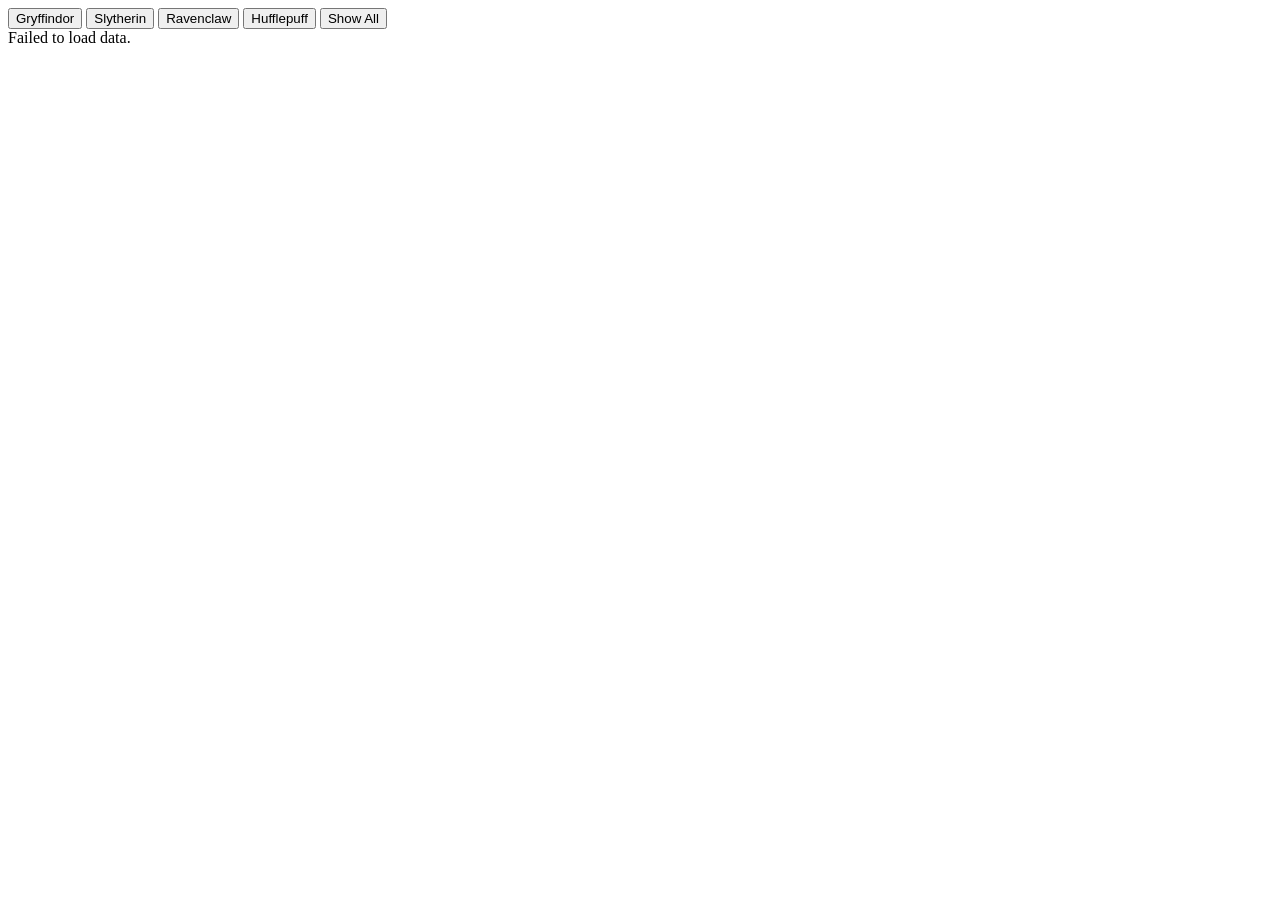
==== index.html @ bd9358ef "added house filtering and helper function for text and styles" ====
<!DOCTYPE html>
<html lang="en">
<head>
    <meta charset="UTF-8">
    <meta name="viewport" content="width=device-width, initial-scale=1.0">
    <title>Document</title>
    <link rel="stylesheet" href="style.css" />
</head>
<body>
    <header></header>
    <main>
        <!-- House filter buttons -->
        <button onclick="filterByHouse('Gryffindor')">Gryffindor</button>
        <button onclick="filterByHouse('Slytherin')">Slytherin</button>
        <button onclick="filterByHouse('Ravenclaw')">Ravenclaw</button>
        <button onclick="filterByHouse('Hufflepuff')">Hufflepuff</button>
        <button onclick="filterByHouse('')">Show All</button>
        
        <div id="output"></div>
    </main>
    <script src="script.js"></script>
</body>
</html>
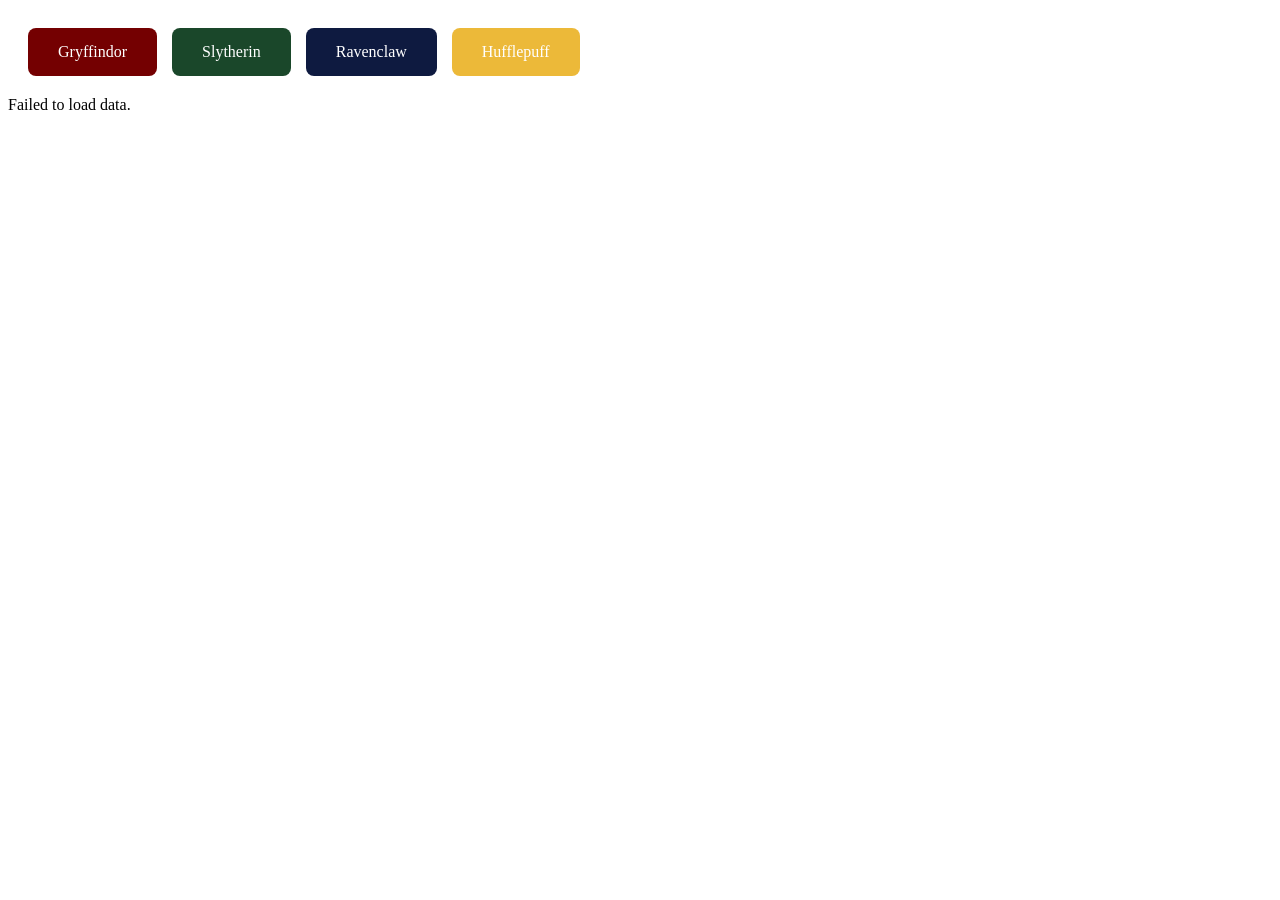
==== commit 726b1e08: "0.1.2.1 house filtering" ====
--- a/index.html
+++ b/index.html
@@ -9,13 +9,7 @@
 <body>
     <header></header>
     <main>
-        <!-- House filter buttons -->
-        <button onclick="filterByHouse('Gryffindor')">Gryffindor</button>
-        <button onclick="filterByHouse('Slytherin')">Slytherin</button>
-        <button onclick="filterByHouse('Ravenclaw')">Ravenclaw</button>
-        <button onclick="filterByHouse('Hufflepuff')">Hufflepuff</button>
-        <button onclick="filterByHouse('')">Show All</button>
-        
+        <div id="house-filters"></div>
         <div id="output"></div>
     </main>
     <script src="script.js"></script>
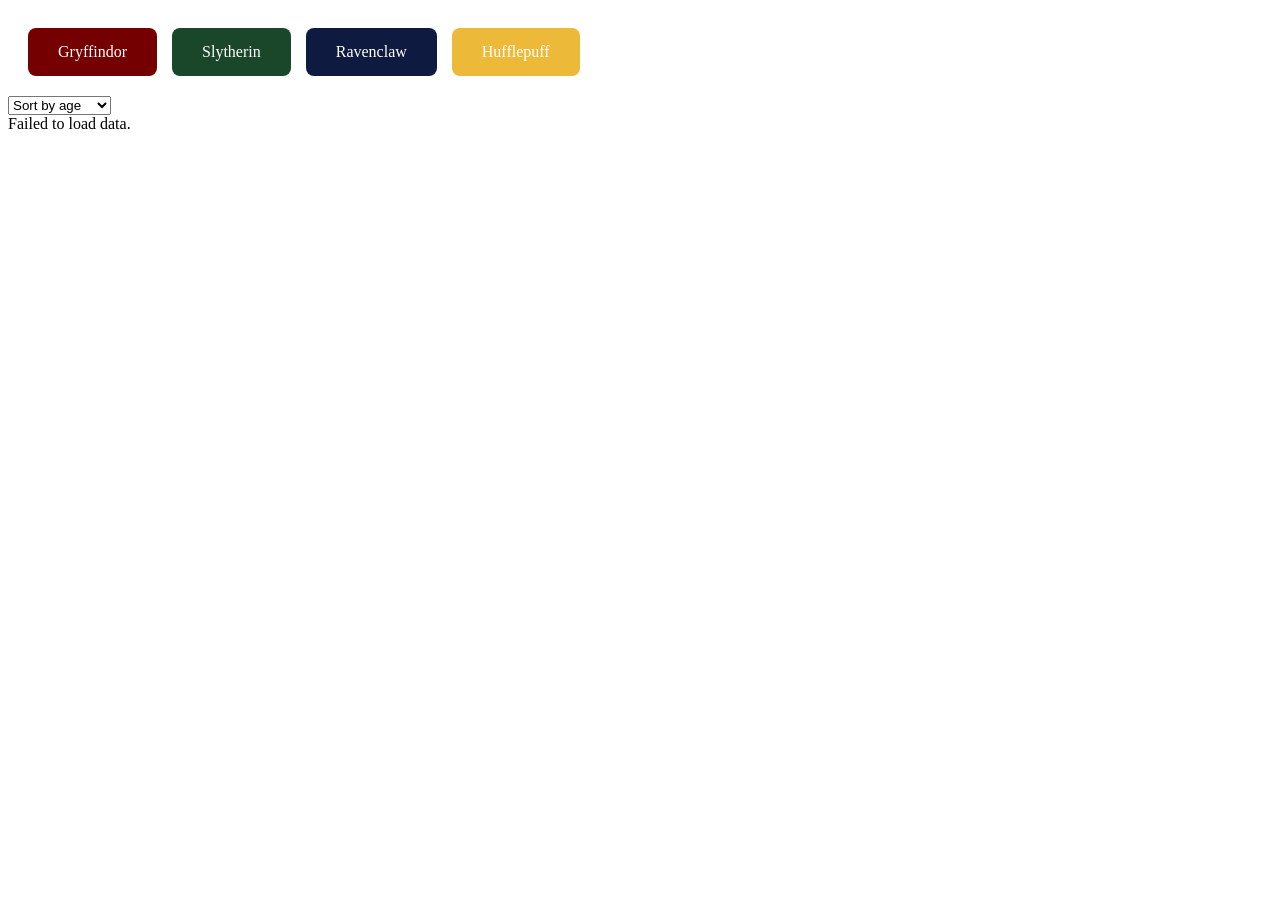
==== commit 682a300b: "0.1.2.2 added age filtering" ====
--- a/index.html
+++ b/index.html
@@ -10,6 +10,11 @@
     <header></header>
     <main>
         <div id="house-filters"></div>
+        <select id="sorting-dropdown">
+            <option value="">Sort by age</option>
+            <option value="youngest">Youngest first</option>
+            <option value="oldest">Oldest first</option>
+        </select>
         <div id="output"></div>
     </main>
     <script src="script.js"></script>
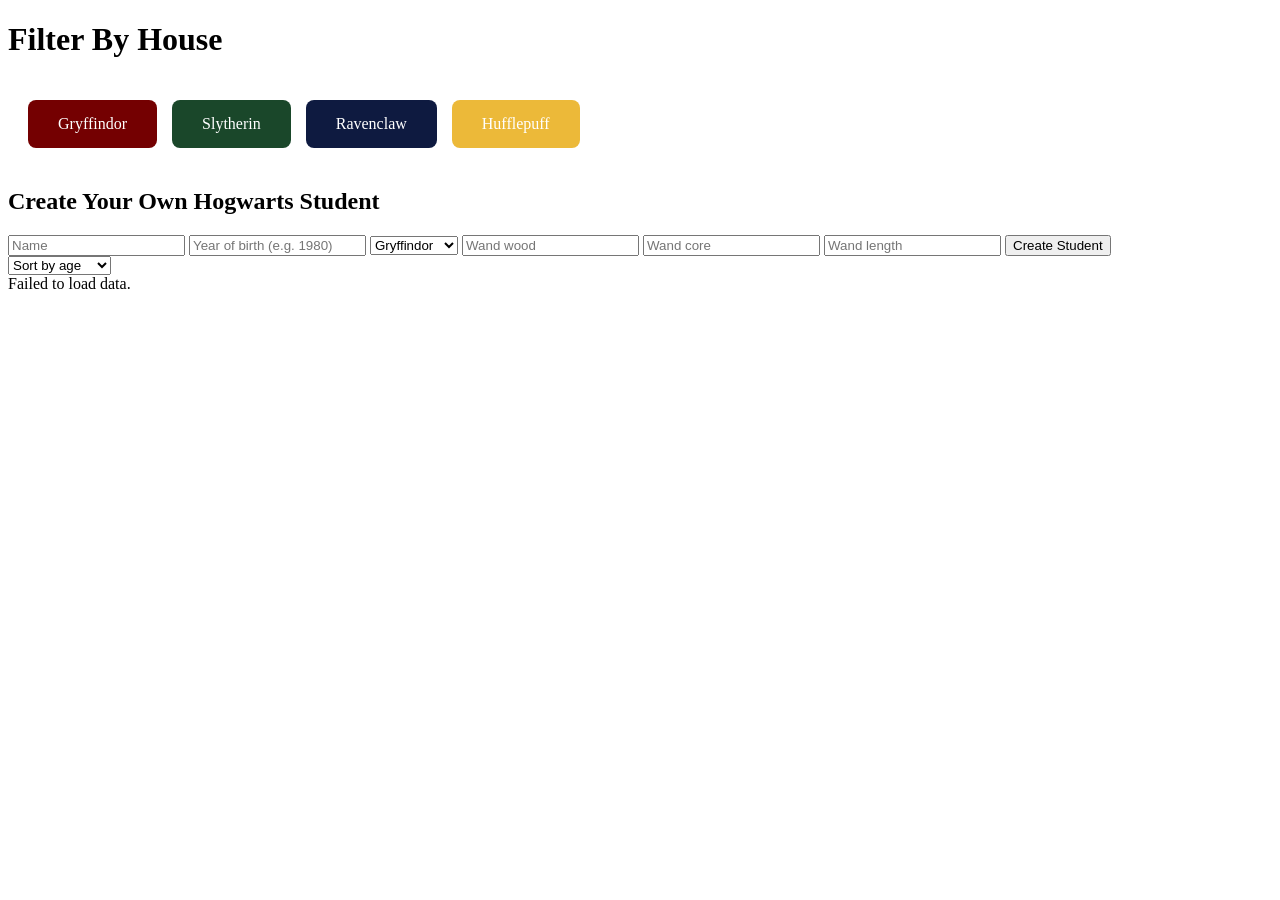
==== commit 48cc4061: "0.1.3 able to add student saved to localStorage" ====
--- a/index.html
+++ b/index.html
@@ -9,7 +9,24 @@
 <body>
     <header></header>
     <main>
-        <div id="house-filters"></div>
+        <h1>Filter By House</h1>
+        <div id="house-filters">
+        </div>
+        <div id="student-form">
+            <h2>Create Your Own Hogwarts Student</h2>
+            <input type="text" id="input-name" placeholder="Name">
+            <input type="number" id="input-age" placeholder="Year of birth (e.g. 1980)">
+            <select id="input-house">
+                <option value="Gryffindor">Gryffindor</option>
+                <option value="Slytherin">Slytherin</option>
+                <option value="Ravenclaw">Ravenclaw</option>
+                <option value="Hufflepuff">Hufflepuff</option>
+            </select>
+            <input type="text" id="input-wood" placeholder="Wand wood">
+            <input type="text" id="input-core" placeholder="Wand core">
+            <input type="number" id="input-length" placeholder="Wand length">
+            <button id="create-btn">Create Student</button>
+        </div>
         <select id="sorting-dropdown">
             <option value="">Sort by age</option>
             <option value="youngest">Youngest first</option>
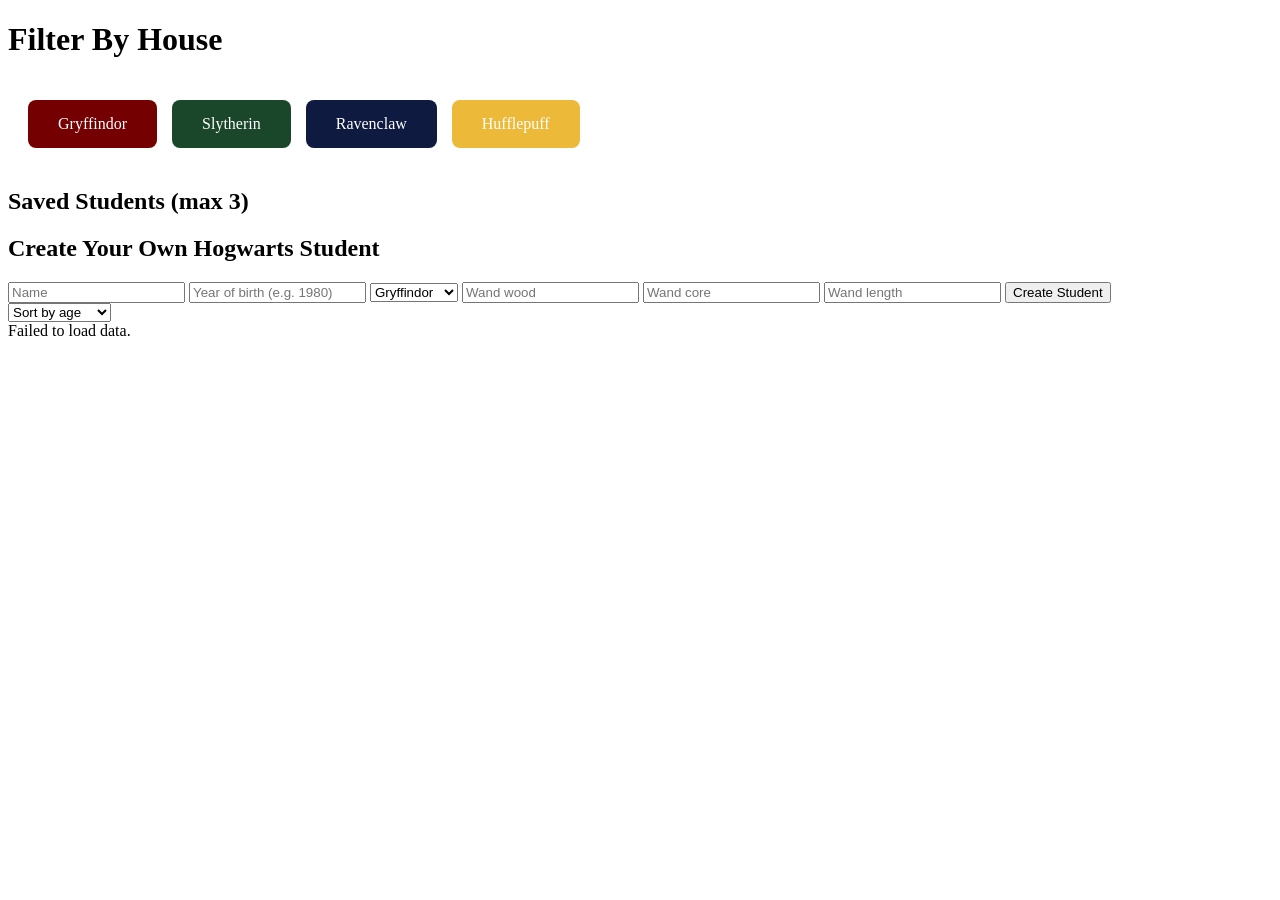
==== commit 2fd4cbbe: "0.1.4.1 add your 3 favourite students" ====
--- a/index.html
+++ b/index.html
@@ -10,7 +10,10 @@
     <header></header>
     <main>
         <h1>Filter By House</h1>
-        <div id="house-filters">
+        <div id="house-filters"></div>
+        <div id="saved-students">
+            <h2>Saved Students (max 3)</h2>
+            <div id="saved-list"></div>
         </div>
         <div id="student-form">
             <h2>Create Your Own Hogwarts Student</h2>
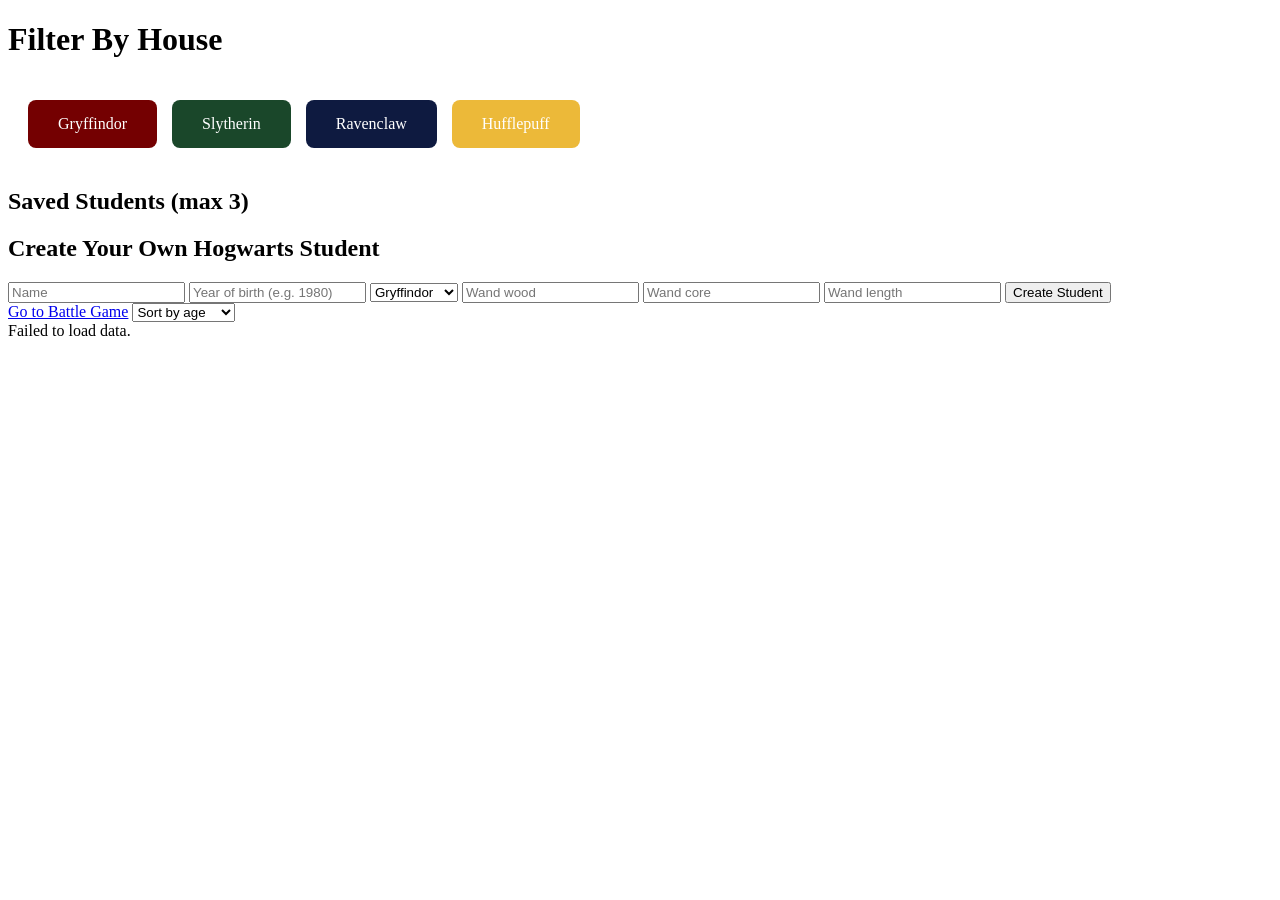
==== commit 66c7e3fc: "0.2.1 task-2 initial commit" ====
--- a/index.html
+++ b/index.html
@@ -30,6 +30,7 @@
             <input type="number" id="input-length" placeholder="Wand length">
             <button id="create-btn">Create Student</button>
         </div>
+        <a href="game.html">Go to Battle Game</a>
         <select id="sorting-dropdown">
             <option value="">Sort by age</option>
             <option value="youngest">Youngest first</option>
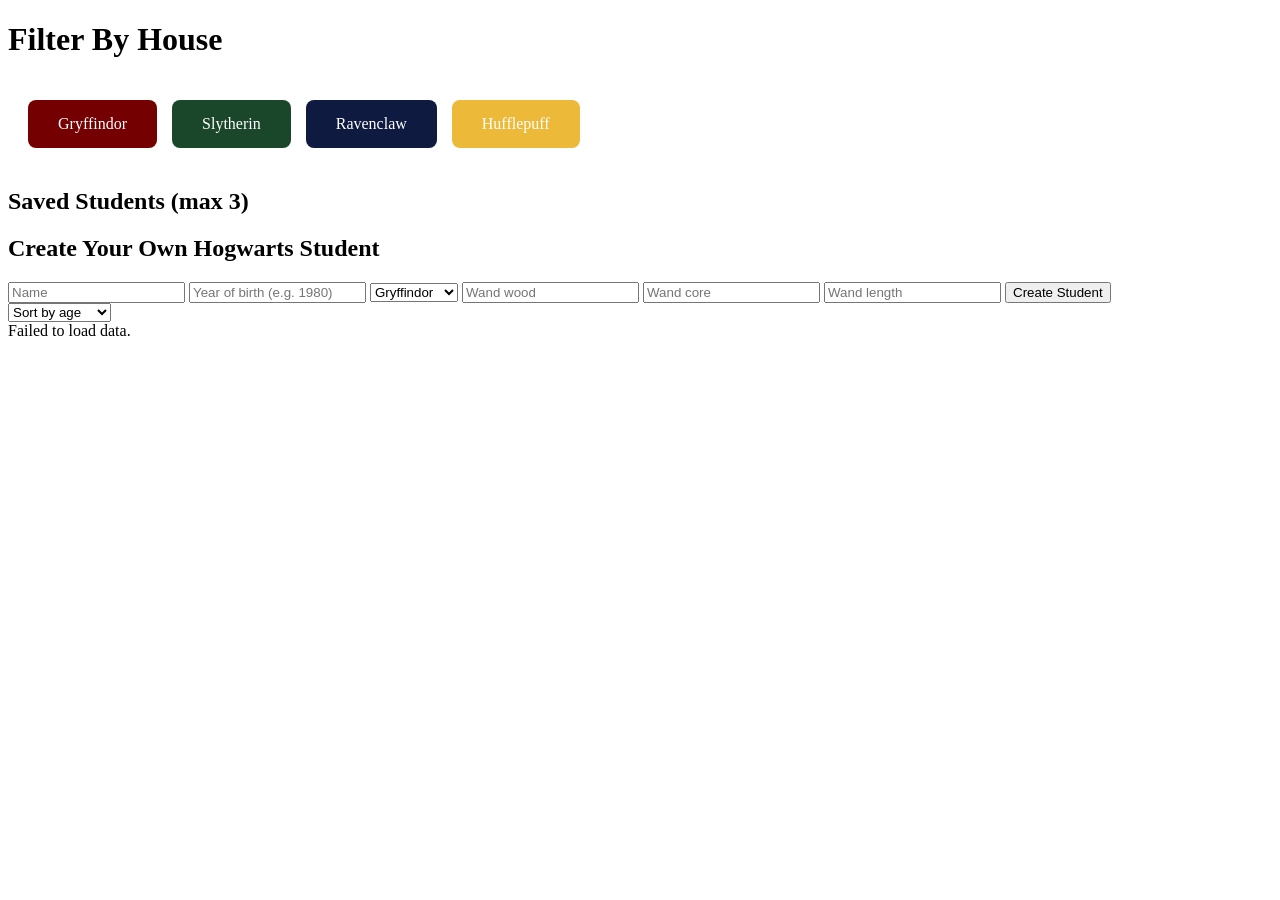
==== commit edb9cba5: "0.2.1.2 display random battleteams and hp" ====
--- a/index.html
+++ b/index.html
@@ -30,7 +30,6 @@
             <input type="number" id="input-length" placeholder="Wand length">
             <button id="create-btn">Create Student</button>
         </div>
-        <a href="game.html">Go to Battle Game</a>
         <select id="sorting-dropdown">
             <option value="">Sort by age</option>
             <option value="youngest">Youngest first</option>
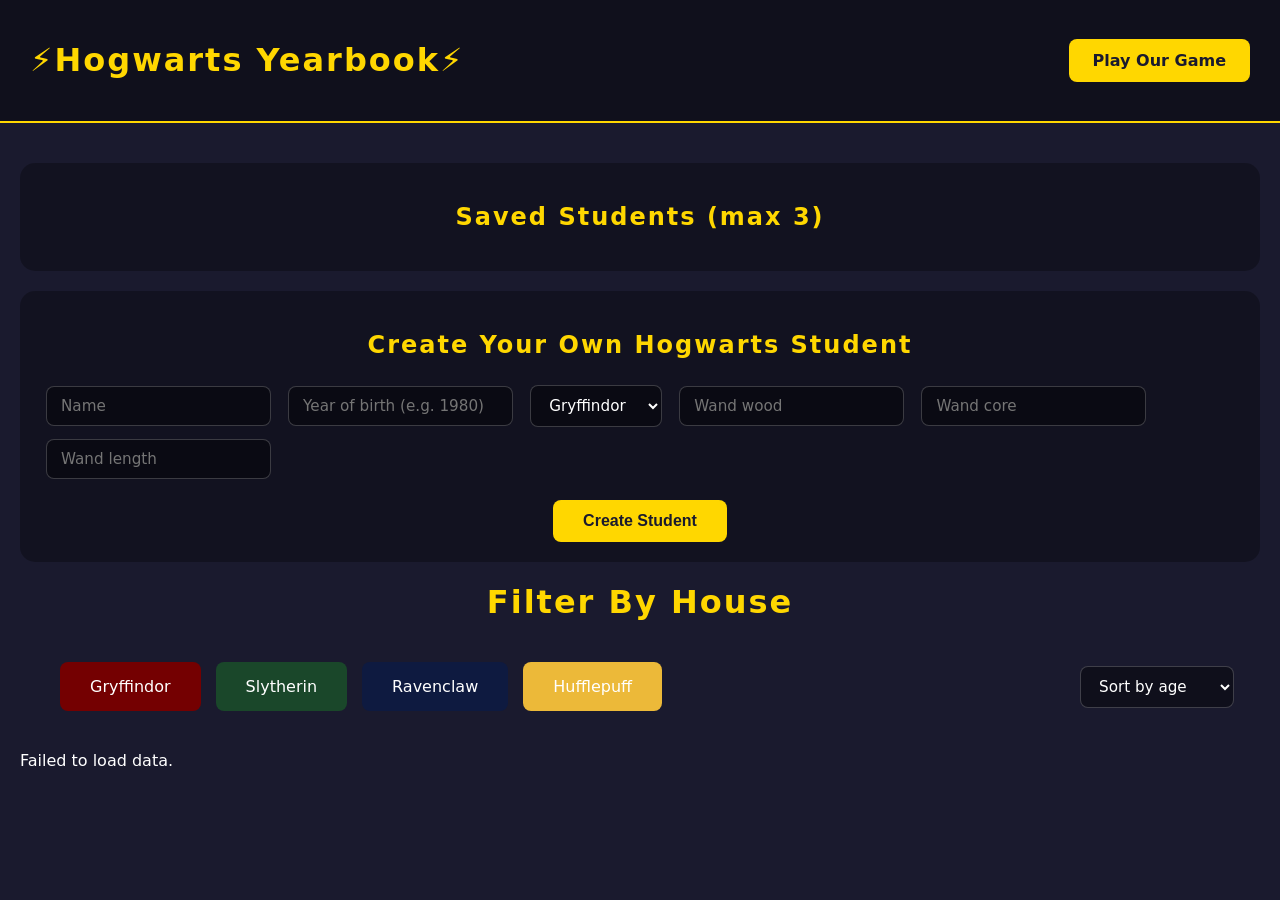
==== commit bfb9206b: "0.2.2 changed styling" ====
--- a/index.html
+++ b/index.html
@@ -3,14 +3,15 @@
 <head>
     <meta charset="UTF-8">
     <meta name="viewport" content="width=device-width, initial-scale=1.0">
-    <title>Document</title>
+    <title>Hogwarts Yearbook</title>
     <link rel="stylesheet" href="style.css" />
 </head>
 <body>
-    <header></header>
+    <header>
+        <h1 class="site-title">⚡Hogwarts Yearbook⚡</h1>
+        <a href="game.html" class="play-btn">Play Our Game</a>
+    </header>
     <main>
-        <h1>Filter By House</h1>
-        <div id="house-filters"></div>
         <div id="saved-students">
             <h2>Saved Students (max 3)</h2>
             <div id="saved-list"></div>
@@ -30,11 +31,15 @@
             <input type="number" id="input-length" placeholder="Wand length">
             <button id="create-btn">Create Student</button>
         </div>
-        <select id="sorting-dropdown">
-            <option value="">Sort by age</option>
-            <option value="youngest">Youngest first</option>
-            <option value="oldest">Oldest first</option>
-        </select>
+        <h1>Filter By House</h1>
+        <div id="filter-row">
+            <div id="house-filters"></div>
+            <select id="sorting-dropdown">
+                <option value="">Sort by age</option>
+                <option value="youngest">Youngest first</option>
+                <option value="oldest">Oldest first</option>
+            </select>
+        </div>
         <div id="output"></div>
     </main>
     <script src="script.js"></script>
--- a/style.css
+++ b/style.css
@@ -0,0 +1,20 @@
+.play-btn {
+    background: gold;
+    color: #1a1a2e;
+    text-decoration: none;
+    padding: 12px 24px;
+    border-radius: 8px;
+    font-weight: bold;
+    font-size: 1rem;
+}
+
+#output button,
+#saved-list button {
+    background-color: rgba(255, 255, 255, 0.15);
+    color: white;
+    border: none;
+    padding: 6px 12px;
+    margin: 3px;
+    border-radius: 6px;
+    cursor: pointer;
+}
